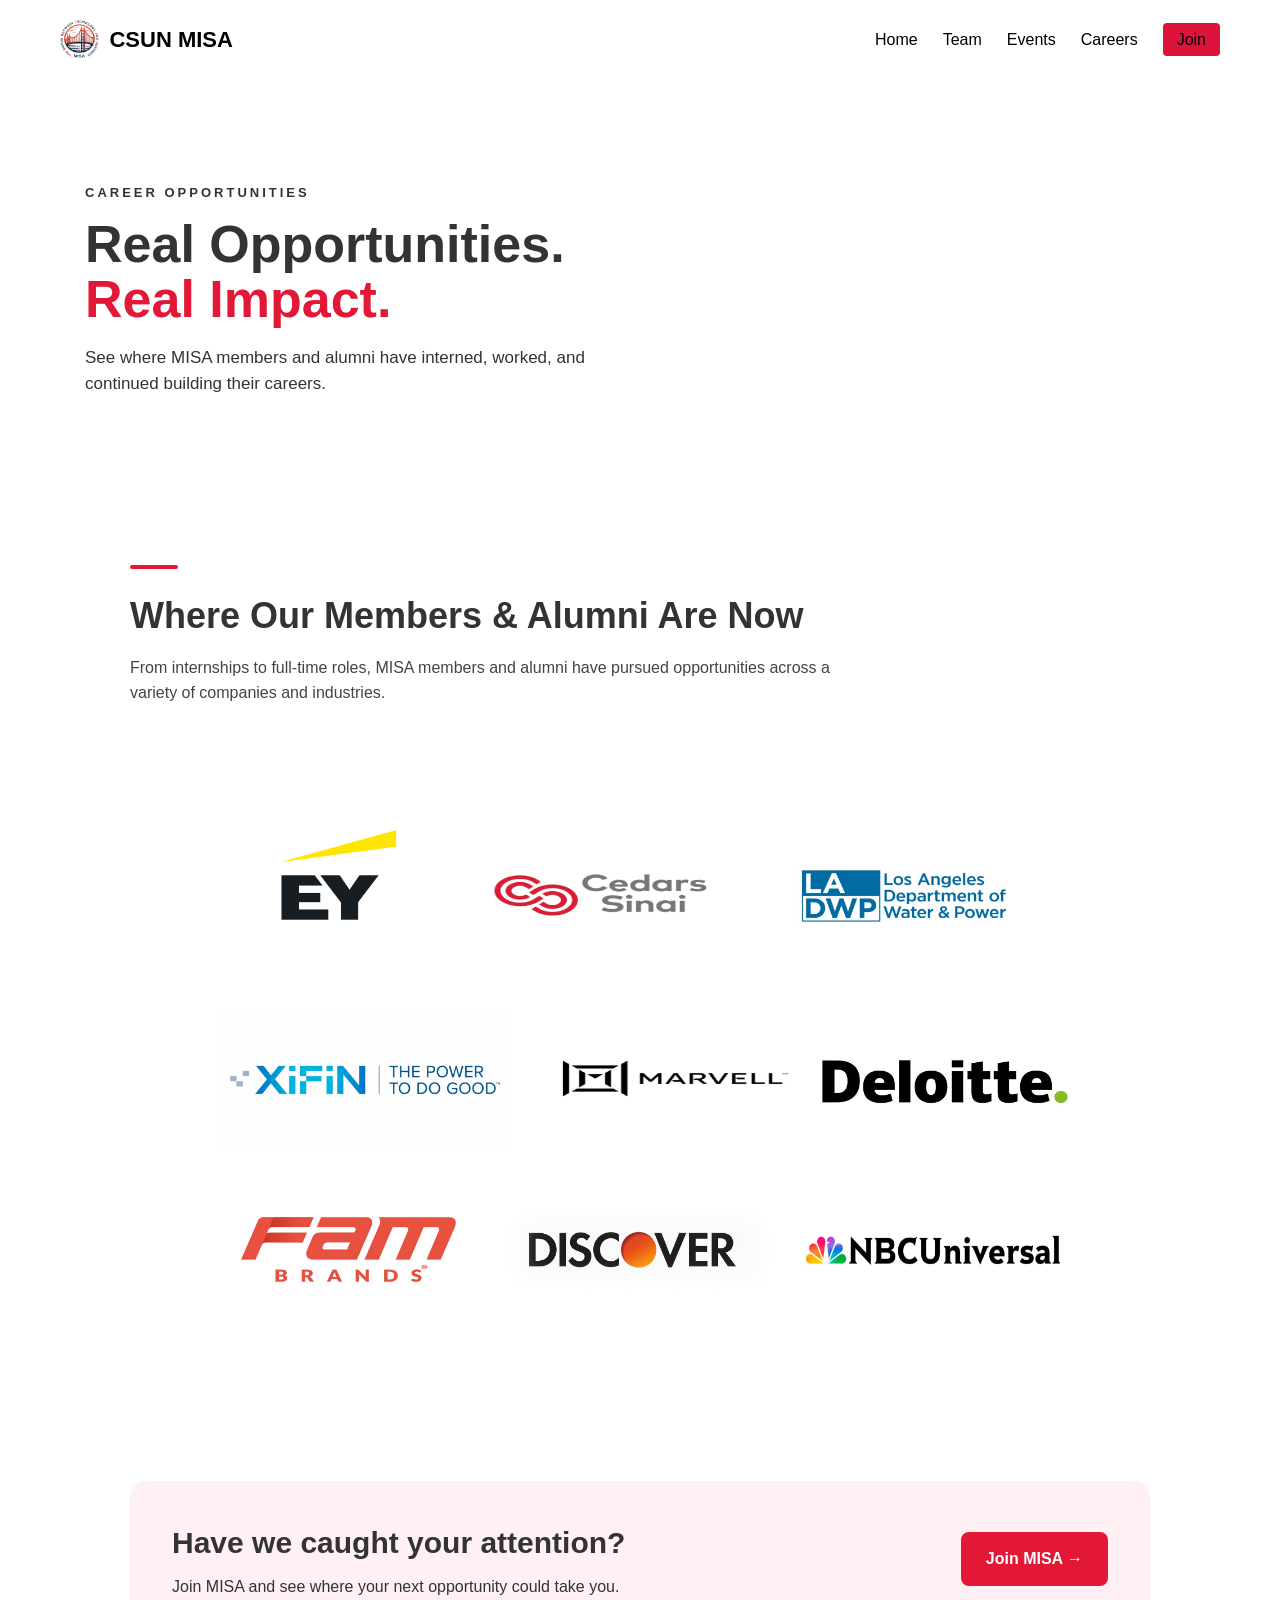
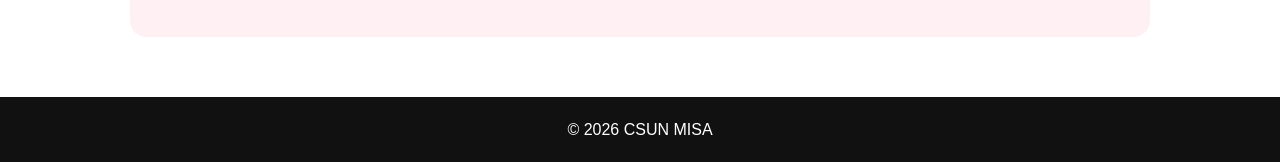
==== careers.html @ e32e4e2f "Create careers.html" ====
<!DOCTYPE html>
<html lang="en">
<head>
    <meta charset="UTF-8">
    <title>Careers | CSUN MISA</title>
    <meta name="viewport" content="width=device-width, initial-scale=1.0">

    <link rel="stylesheet" href="index.css">
    <link rel="icon" type="image/png" href="./pictures/misaTab.png">

    <style>
        body {
            margin: 0;
        }

        /* HERO */
        .careers-hero {
            min-height: 420px;
            background-image:
                linear-gradient(
                    90deg,
                    rgba(255,255,255,0.92) 0%,
                    rgba(255,255,255,0.75) 30%,
                    rgba(255,255,255,0.15) 60%,
                    rgba(255,255,255,0) 100%
                ),
                url("./pictures/csun_building_careers.jpeg");

            background-size: cover;
            background-position: center;
            display: flex;
            align-items: center;
        }

        .careers-hero-content {
            max-width: 1200px;
            width: 100%;
            margin: 0 auto;
            padding: 60px 45px;
            box-sizing: border-box;
        }

        .careers-label {
            font-size: 13px;
            font-weight: 700;
            letter-spacing: 3px;
            text-transform: uppercase;
            margin-bottom: 14px;
        }

        .careers-hero h1 {
            font-size: 52px;
            line-height: 1.05;
            margin: 0 0 18px;
        }

        .careers-hero h1 span {
            color: #e31837;
        }

        .careers-hero p {
            max-width: 520px;
            font-size: 17px;
            line-height: 1.55;
            margin: 0;
        }

        /* COMPANIES SECTION */
        .career-content {
            max-width: 1100px;
            margin: 0 auto;
            padding: 65px 40px;
            box-sizing: border-box;
        }

        .red-line {
            width: 48px;
            height: 4px;
            background: #e31837;
            border-radius: 20px;
            margin-bottom: 18px;
        }

        .career-content h2 {
            font-size: 36px;
            margin: 0 0 10px;
        }

        .career-intro {
            max-width: 700px;
            font-size: 16px;
            line-height: 1.6;
            color: #444;
            margin: 0 0 35px;
        }

        .companies-graphic {
            width: 100%;
            max-width: 900px;
            height: auto;
            display: block;
            margin: 0 auto;
        }

        /* JOIN SECTION */
        .join-wrapper {
            max-width: 1100px;
            margin: 0 auto 60px;
            padding: 0 40px;
            box-sizing: border-box;
        }

        .career-join {
            background: #fff1f3;
            border-radius: 16px;
            padding: 38px 42px;

            display: flex;
            justify-content: space-between;
            align-items: center;
            gap: 30px;
        }

        .career-join h2 {
            margin: 0 0 8px;
            font-size: 30px;
        }

        .career-join p {
            margin: 0;
            line-height: 1.5;
        }

        .join-button {
            background: #e31837;
            color: white;
            text-decoration: none;
            padding: 14px 25px;
            border-radius: 8px;
            font-weight: 600;
            white-space: nowrap;
        }

        .join-button:hover {
            opacity: 0.9;
        }

        /* MOBILE */
        @media (max-width: 800px) {

            .careers-hero {
                min-height: 350px;

                background-image:
                    linear-gradient(
                        rgba(255,255,255,0.78),
                        rgba(255,255,255,0.78)
                    ),
                    url("./pictures/csun_building_careers.jpeg");

                background-position: center;
            }

            .careers-hero-content {
                padding: 45px 24px;
            }

            .careers-hero h1 {
                font-size: 39px;
            }

            .careers-hero p {
                font-size: 16px;
            }

            .career-content {
                padding: 48px 24px;
            }

            .career-content h2 {
                font-size: 29px;
            }

            .join-wrapper {
                padding: 0 20px;
            }

            .career-join {
                flex-direction: column;
                align-items: flex-start;
                padding: 28px 24px;
            }

            .join-button {
                width: 100%;
                text-align: center;
                box-sizing: border-box;
            }
        }
    </style>
</head>


<body>

<!-- NAVIGATION -->
<nav class="navbar">

    <div class="logo-container">
        <img
            src="./pictures/misalogo.png"
            class="logo-img"
            alt="MISA Logo">

        <span class="logo-text">CSUN MISA</span>
    </div>

    <ul class="nav-links">
        <li><a href="index.html">Home</a></li>
        <li><a href="team.html">Team</a></li>
        <li><a href="events.html">Events</a></li>
        <li><a href="careers.html">Careers</a></li>
        <li><a href="index.html#join" class="btn">Join</a></li>
    </ul>

</nav>


<!-- CAREERS HERO -->
<section class="careers-hero">

    <div class="careers-hero-content">

        <div class="careers-label">
            Career Opportunities
        </div>

        <h1>
            Real Opportunities.<br>
            <span>Real Impact.</span>
        </h1>

        <p>
            See where MISA members and alumni have interned,
            worked, and continued building their careers.
        </p>

    </div>

</section>


<!-- MEMBER / ALUMNI CAREERS -->
<section class="career-content">

    <div class="red-line"></div>

    <h2>Where Our Members & Alumni Are Now</h2>

    <p class="career-intro">
        From internships to full-time roles, MISA members and alumni
        have pursued opportunities across a variety of companies and industries.
    </p>

    <img
        src="./pictures/member_career_companies.png"
        class="companies-graphic"
        alt="Companies where MISA members and alumni have worked or interned">

</section>


<!-- JOIN -->
<section class="join-wrapper">

    <div class="career-join">

        <div>
            <h2>Have we caught your attention?</h2>

            <p>
                Join MISA and see where your next opportunity could take you.
            </p>
        </div>

        <a
            href="https://docs.google.com/forms/d/e/1FAIpQLScq6v15FR52yysf7nASGjLbpA6NlcWWprDuV7j_1yjIT6qK6A/viewform"
            target="_blank"
            rel="noopener noreferrer"
            class="join-button">
            Join MISA →
        </a>

    </div>

</section>


<footer>
    <p>© 2026 CSUN MISA</p>
</footer>

</body>
</html>
---- index.css ----
/* Reset & Global */
*{
    margin:0;
    padding:0;
    box-sizing:border-box;
    font-family:Arial, Helvetica, sans-serif;
}

body{
    line-height:1.6;
    color:#333;
}

/* Navigation */
.navbar{
    display:flex;
    justify-content:space-between;
    align-items:center;
    padding:20px 60px;
    background:white;
    color:black; /*logo letters*/
    position:sticky;
    top:0;
    z-index:1000;
}

/* Logo */
.logo-container{
    display:flex;
    align-items:center;
    gap:10px;
}

.logo-img{
    height:40px;
    width:auto;
}

.logo-text{
    font-size:22px;
    font-weight:bold;
}

/* Navigation Links */
.nav-links{
    list-style:none;
    display:flex;
    gap:25px;
}

.nav-links a{
    color:black; /*NAVBAR LETTERS*/
    text-decoration:none;
    font-size:16px;
    transition:0.3s;
}

.nav-links a:hover{
    color:red;
}

.nav-links .btn{
    background:crimson;
    padding:8px 14px;
    border-radius:4px;
}

/* Hero Section */
.hero{
    height:70vh;
    background:
        linear-gradient(rgba(0,0,0,0.45), rgba(0,0,0,0.65)),
        url(./pictures/misaTeam2026.png);
    background-size:cover;
    background-position:center;

    color:white;
    display:flex;
    flex-direction:column;
    justify-content:flex-end;
    align-items:center;
    text-align:center;
    padding-bottom:40px;
}

.hero h1{
    font-size:42px;
    margin-bottom:10px;
}

.hero p{
    margin-bottom:15px;
}

.hero button{
    padding:12px 25px;
    font-size:16px;
    border:none;
    background:crimson;
    color:white;
    cursor:pointer;
    border-radius:5px;
}

.hero button:hover{
    opacity:0.9;
}

/* Sections */
.section{
    padding:70px 15%;
    text-align:center;
}

.section h2{
    font-size:32px;
    margin-bottom:20px;
}

.section.gray{
    background:#f4f4f4;
}

/* SENIORS SECTION */


.team-grid{
    display:grid;
    grid-template-columns: repeat(auto-fit, minmax(220px,1fr));
    gap:30px;
}
/* Title */
.senior-title{
    font-size:36px;
    margin-bottom:40px;
    text-align:center;
}

/* Make cards smaller for hero overlay */
.seniors .team-card{
    backdrop-filter: blur(4px);
    background: rgba(255,255,255,0.95);
}

/* limit width */
.seniors{
    max-width:1000px;
    margin:auto;
}

/* =========================
   TEAM SECTION
========================= */

.team-subtitle{
    color:#666;
    margin-bottom:40px;
    font-size:18px;
}

/* Grid Layout */
.team-grid{
    display:grid;
    grid-template-columns:repeat(auto-fit,minmax(250px,1fr));
    gap:30px;
    margin-top:40px;
}

/* Card */
.team-card{
    background:white;
    border-radius:10px;
    overflow:hidden;
    box-shadow:0 8px 20px rgba(0,0,0,0.08);
    transition:0.3s ease;
}

.team-card:hover{
    transform:translateY(-10px);
    box-shadow:0 15px 30px rgba(0,0,0,0.15);
}

/* Image */
.team-card img{
    width:100%;
    height:260px;
    object-fit:cover;
}

/* Info */
.team-info{
    padding:20px;
    text-align:center;
}

.team-info h3{
    margin-bottom:5px;
    font-size:20px;
}

.team-info p{
    color:crimson;
    font-weight:600;
    margin-bottom:10px;
}

/* LinkedIn Link */
.team-info a{
    text-decoration:none;
    font-size:14px;
    color:#0077b5;
    font-weight:600;
}

.team-info a:hover{
    text-decoration:underline;
}

/* =========================
   ANNOUNCEMENTS
========================= */

.announcement{
    background:#fff;
    padding:20px;
    margin:15px auto;
    max-width:600px;
    border-left:5px solid crimson;
    border-radius:6px;
}

/* =========================
   BUTTONS
========================= */

.btn.large{
    display:inline-block;
    margin-top:20px;
    background:crimson;
    color:white;
    padding:14px 30px;
    text-decoration:none;
    border-radius:5px;
    transition:0.3s;
}

.btn.large:hover{
    opacity:0.9;
}


.hero1{
    min-height:80vh; /* allow growth */
    padding:80px 10%;

    background:
        linear-gradient(rgba(0,0,0,0.45), rgba(0,0,0,0.65)),
        url(./pictures/seniors.jpg);
    background-size:cover;
    background-position:center;

    color:white;

    display:flex;
    flex-direction:column;
    justify-content:flex-start; /* KEY FIX */
    align-items:center;
    text-align:center;
}

.hero1 .team-grid{
    width:100%;
}

.seniors{
    max-width:1200px; /* give it more room */
}

.seniors.team-grid{
    grid-template-columns: repeat(4, 1fr);
}
.announcement-content{
    display: flex;
    align-items: center;
    gap: 20px;
}

.announcement-img{
    width: 250px;
    height: 250px;
    object-fit: cover;
    border-radius: 10px;
    flex-shrink: 0;
}

.announcement-text{
    text-align: left;
}

/* =========================
   FOOTER
========================= */

footer{
    background:#111;
    color:white;
    text-align:center;
    padding:20px;
}

/* =========================
   RESPONSIVE
========================= */

@media (max-width:768px){

    .navbar{
        flex-direction:column;
        gap:15px;
    }

    .section{
        padding:60px 10%;
    }

    .hero h1{
        font-size:30px;
    }

    .team-card img{
        height:220px;
    }
}
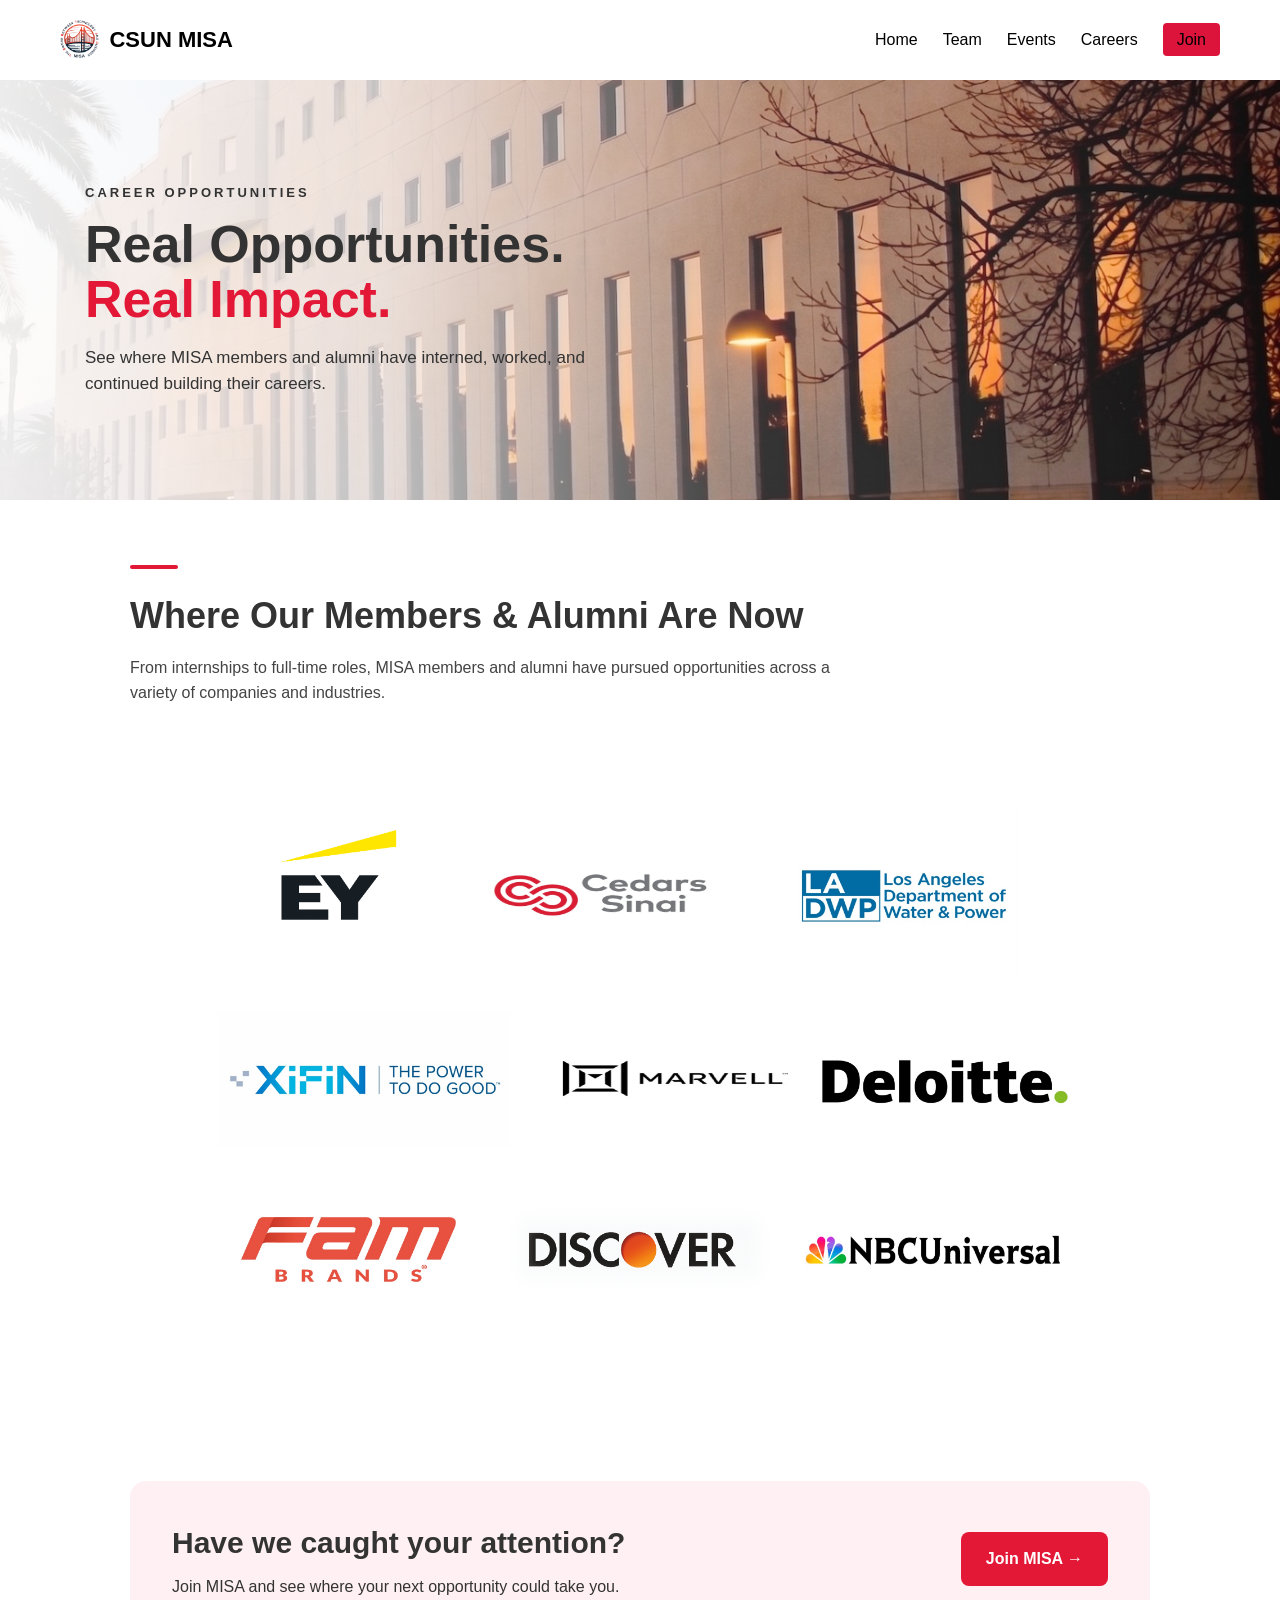
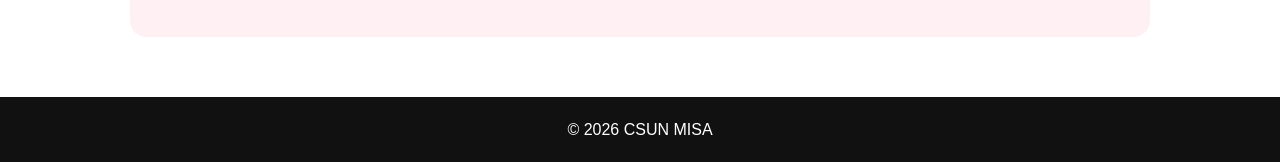
==== commit 423f8b3b: "Update careers.html" ====
--- a/careers.html
+++ b/careers.html
@@ -24,7 +24,7 @@
                     rgba(255,255,255,0.15) 60%,
                     rgba(255,255,255,0) 100%
                 ),
-                url("./pictures/csun_building_careers.jpeg");
+                url("./pictures/csun_building_careers.jpg");
 
             background-size: cover;
             background-position: center;
@@ -156,7 +156,7 @@
                         rgba(255,255,255,0.78),
                         rgba(255,255,255,0.78)
                     ),
-                    url("./pictures/csun_building_careers.jpeg");
+                    url("./pictures/csun_building_careers.jpg");
 
                 background-position: center;
             }
